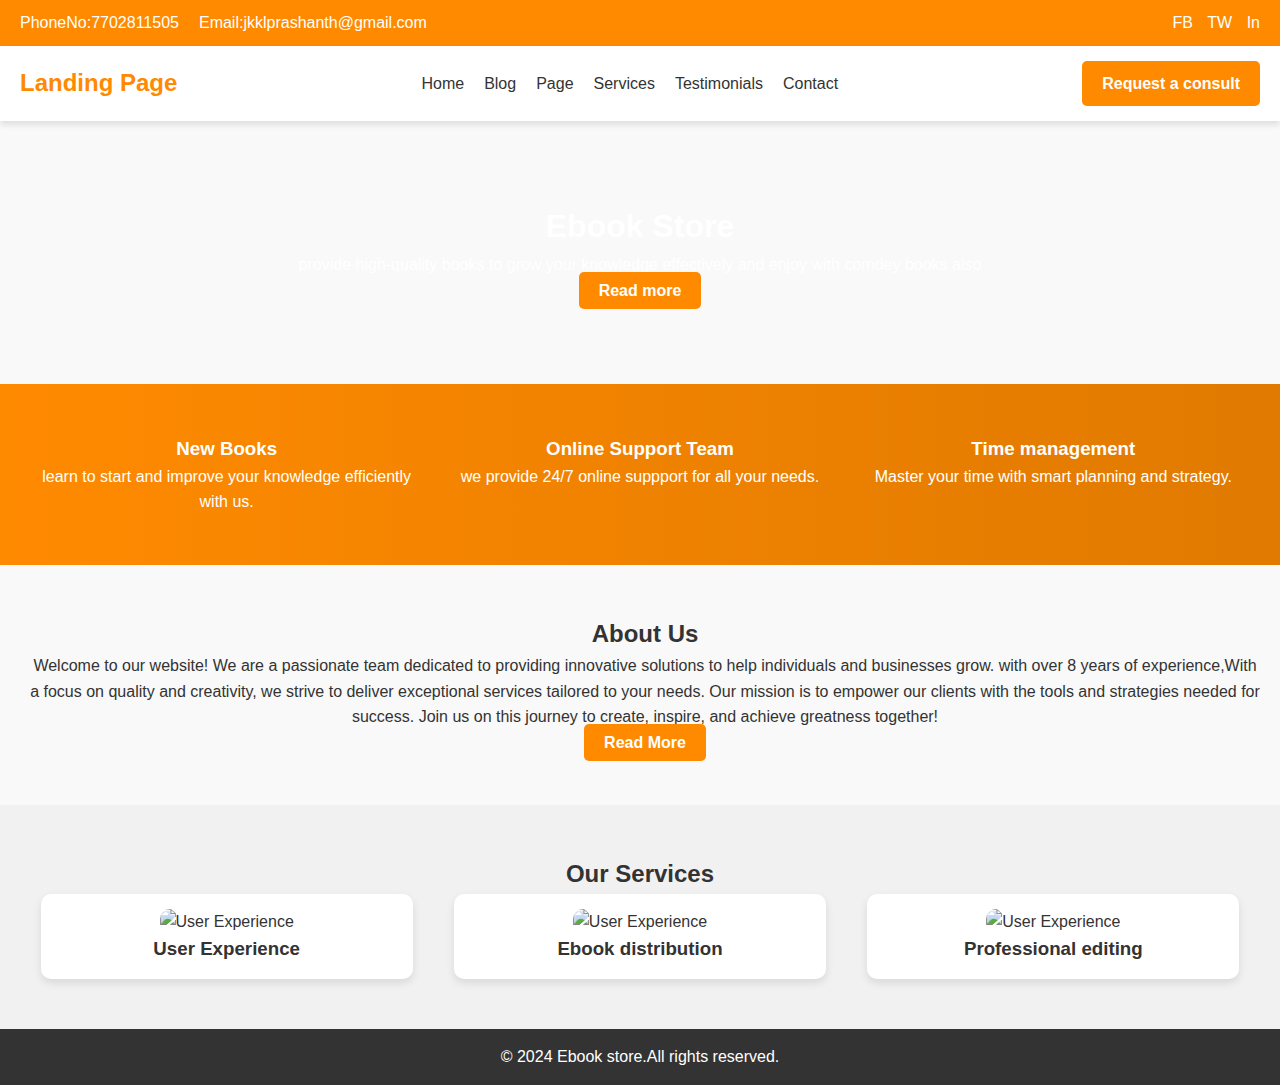
==== Task-2/index.html @ 7740845a "2nd task completed" ====
<!DOCTYPE html>
<html lang="en">
<head>
    <meta charset="UTF-8">
    <meta name="viewport" content="width=device-width, initial-scale=1.0">
    <title>Ebook store</title>
    <link rel="stylesheet" href="./assets/css/style.css">
</head>
<body>
    <header class="header">
        <div class="topbar">
            <div class="contact-info">
                <span>PhoneNo:7702811505</span>
                <span>Email:jkklprashanth@gmail.com</span>
            </div>
            <div class="social-icons">
                <a href="#">FB</a>
                <a href="#">TW</a>
                <a href="#">In</a>
            </div>
        </div>
        <nav class="navbar">
            <div class="logo">Landing Page</div>
            <ul>
                <li><a href="#">Home</a></li>
                <li><a href="#">Blog</a></li>
                <li><a href="#">Page</a></li>
                <li><a href="#">Services</a></li>
                <li><a href="#">Testimonials</a></li>
                <li><a href="#">Contact</a></li>
            </ul>
            <a href="#" class="btn">Request a consult</a>
        </nav>
        <div class="hero-section">
            <h1>Ebook Store</h1>
            <p>provide high-quality books to grow your knowledge effectively and enjoy with comdey books also</p>
            <a href="#" class="btn">Read more</a>
        </div>
    </header>

    <!--Features Section-->
    <section class="features">
        <div class="feature-box">
            <h3>New Books</h3>
            <p>learn to start and improve your knowledge efficiently with us.</p>
        </div>
        <div class="feature-box">
            <h3>Online Support Team</h3>
            <p>we provide 24/7 online suppport for all your needs.</p>
        </div>
        <div class="feature-box">
            <h3>Time management</h3>
            <p>Master your time with smart planning and strategy.</p>
        </div>
    </section>

    <!--About Us-->
    <section class="about-us">
        <h2>About Us</h2>
        <p>
            Welcome to our website! We are a passionate team dedicated to providing innovative solutions to help individuals and businesses grow. with over 8 years of experience,With a focus on quality and creativity, we strive to deliver exceptional services tailored to your needs. Our mission is to empower our clients with the tools and strategies needed for success. Join us on this journey to create, inspire, and achieve greatness together!
        </p>
        <a href="#" class="btn">Read More</a>
    </section>

    <!--service section-->
    <section class="services">
        <h2>Our Services</h2>
        <div class="service-container">
            <div class="service-box">
                <img src="/assets/images/img-1.jpeg" alt="User Experience">
                <h3>User Experience</h3>
            </div>
            <div class="service-box">
                <img src="/assets/images/img-2.jpg" alt="User Experience">
                <h3>Ebook distribution</h3>
            </div>
            <div class="service-box">
                <img src="/assets/images/img-3.jpg" alt="User Experience">
                <h3>Professional editing</h3>
            </div>
        </div>
    </section>

    <!--Footer-->
    <footer class="footer">
        <p>&copy; 2024 Ebook store.All rights reserved.</p>
    </footer>
</body>
</html>
---- Task-2/assets/css/style.css ----
*{
    margin: 0;
    padding: 0;
    box-sizing: border-box;
    font-family: 'poppins', sans-serif;
}

body {
    line-height: 1.6;
    background-color: #f9f9f9;
    color: #333;
}

a {
    text-decoration: none;
}

ul {
    list-style: none;
}

.topbar {
    display: flex;
    justify-content: space-between;
    background: #ff8a00;
    padding: 10px 20px;
    color: #fff;
}

.topbar .contact-info {
    display: flex;
    gap: 20px;
}

.topbar .contact-info span {
    display: inline-block;
}

.topbar .social-icons a {
    color: #fff;
    margin-left: 10px;
}

/* NAvbar */
.navbar {
    display: flex;
    justify-content: space-between;
    align-items: center;
    padding: 15px 20px;
    background: #fff;
    box-shadow: 0 4px 6px rgba(0,0,0,0.1);
}

.navbar .logo {
    font-size: 1.5rem;
    font-weight: 600;
    color: #ff8a00;
}

.navbar ul {
    display: flex;
}

.navbar ul li {
    margin: 0 10px;
}

.navbar ul li a {
    color: #333;
    font-weight: 500;
}

.btn {
    background-color: #ff8a00;
    color: #fff;
    padding: 10px 20px;
    border-radius: 5px;
    font-weight: 600;
}

.btn:hover {
    background-color: #e07a00;
}


/* Hero Section */
.hero-section {
    background: url('https://www.wordcounttool.com/wp-content/uploads/2021/01/Used-books-in-book-store-1024x683.jpeg') no-repeat center center/cover;
    text-align: center;
    padding: 80px 20px;
    color: #fff;
}
.hero-section a {
    margin-top: 50px;
}
/* Features Section */
.features {
    display: flex;
    justify-content: space-around;
    padding: 50px 20px;
    background: linear-gradient(to right, #ff8a00, #e07a00);
    color: #fff;
}

.feature-box {
    text-align: center;
    width: 30%;
}

/* About  Us */
.about-us {
    padding: 50px 20px;
    text-align: center;
    margin-left: 10px;
}

/* Services Section */
.services {
    padding: 50px 20px;
    background-color: #f1f1f1;
    text-align: center;
}

.service-container {
    display: flex;
    justify-content: space-around;
}

.service-box {
    width: 30%;
    background: #fff;
    padding: 15px;
    border-radius: 10px;
    box-shadow: 0 4px 8px rgba(0,0,0,0.1);
}

.service-box img {
    width: 100%;
    border-radius: 10px;
}

/* Footer */
.footer {
    text-align: center;
    background: #333;
    color: #fff;
    padding: 15px 20px;
}
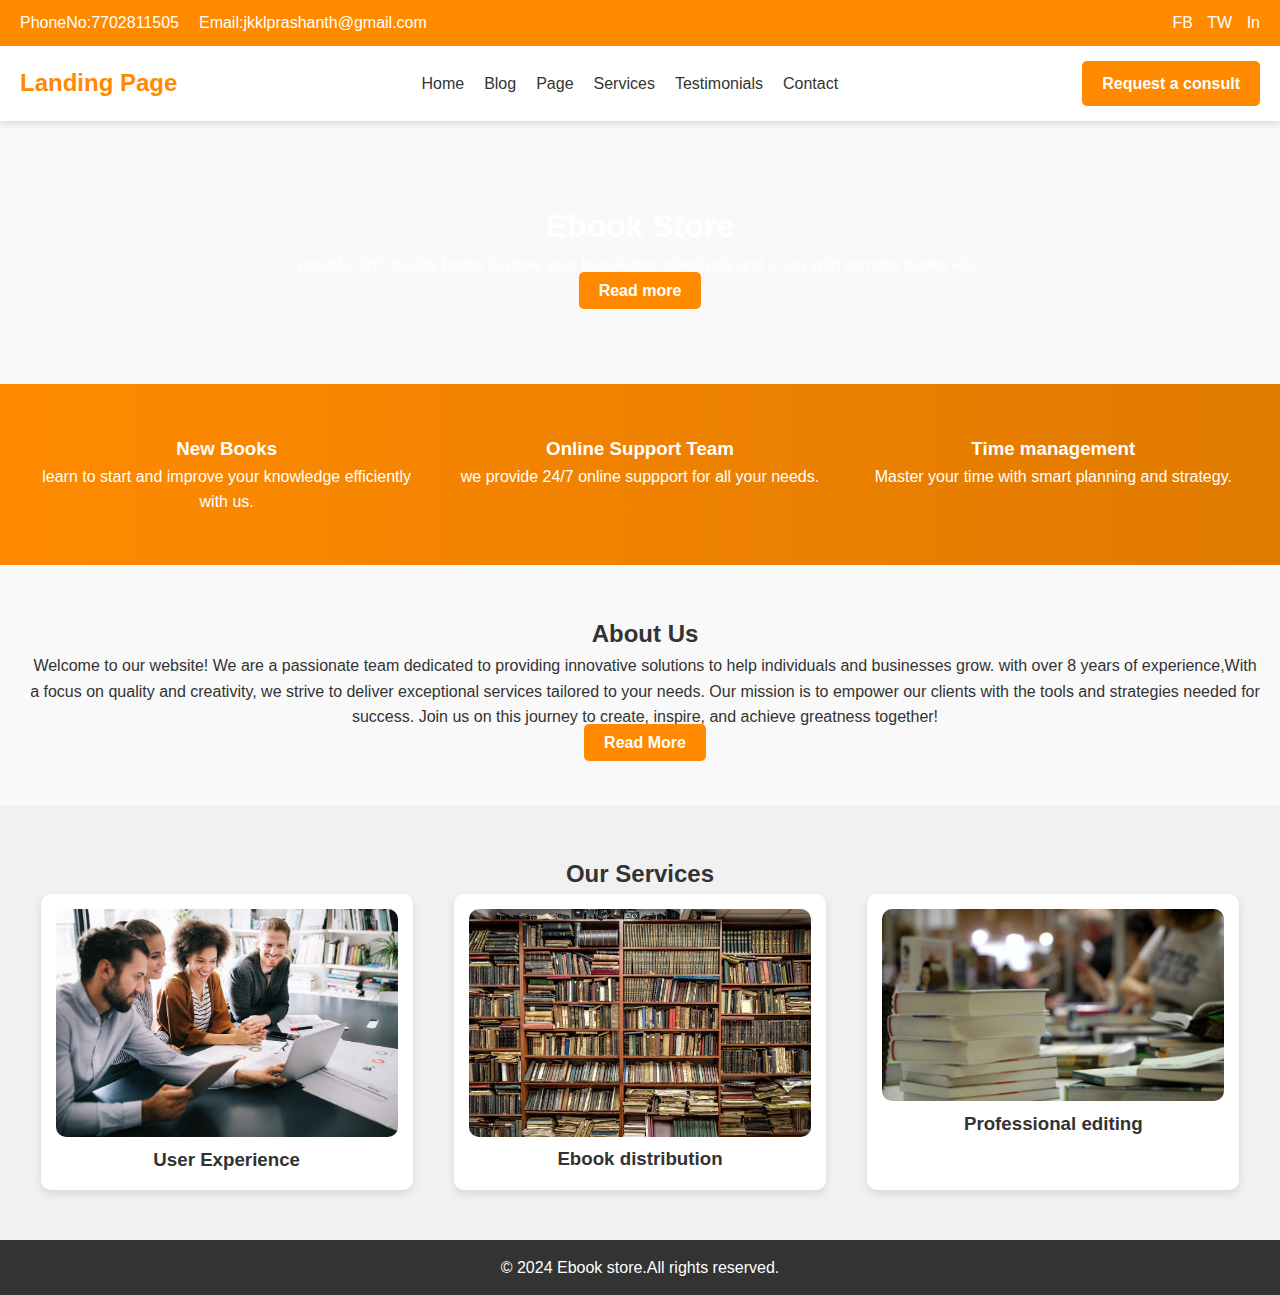
==== commit 52c6fa39: "second task modified" ====
--- a/Task-2/index.html
+++ b/Task-2/index.html
@@ -68,15 +68,15 @@
         <h2>Our Services</h2>
         <div class="service-container">
             <div class="service-box">
-                <img src="/assets/images/img-1.jpeg" alt="User Experience">
+                <img src="./assets/images/img-1.jpeg" alt="User Experience">
                 <h3>User Experience</h3>
             </div>
             <div class="service-box">
-                <img src="/assets/images/img-2.jpg" alt="User Experience">
+                <img src="./assets/images/img-2.jpg" alt="User Experience">
                 <h3>Ebook distribution</h3>
             </div>
             <div class="service-box">
-                <img src="/assets/images/img-3.jpg" alt="User Experience">
+                <img src="./assets/images/img-3.jpg" alt="User Experience">
                 <h3>Professional editing</h3>
             </div>
         </div>
